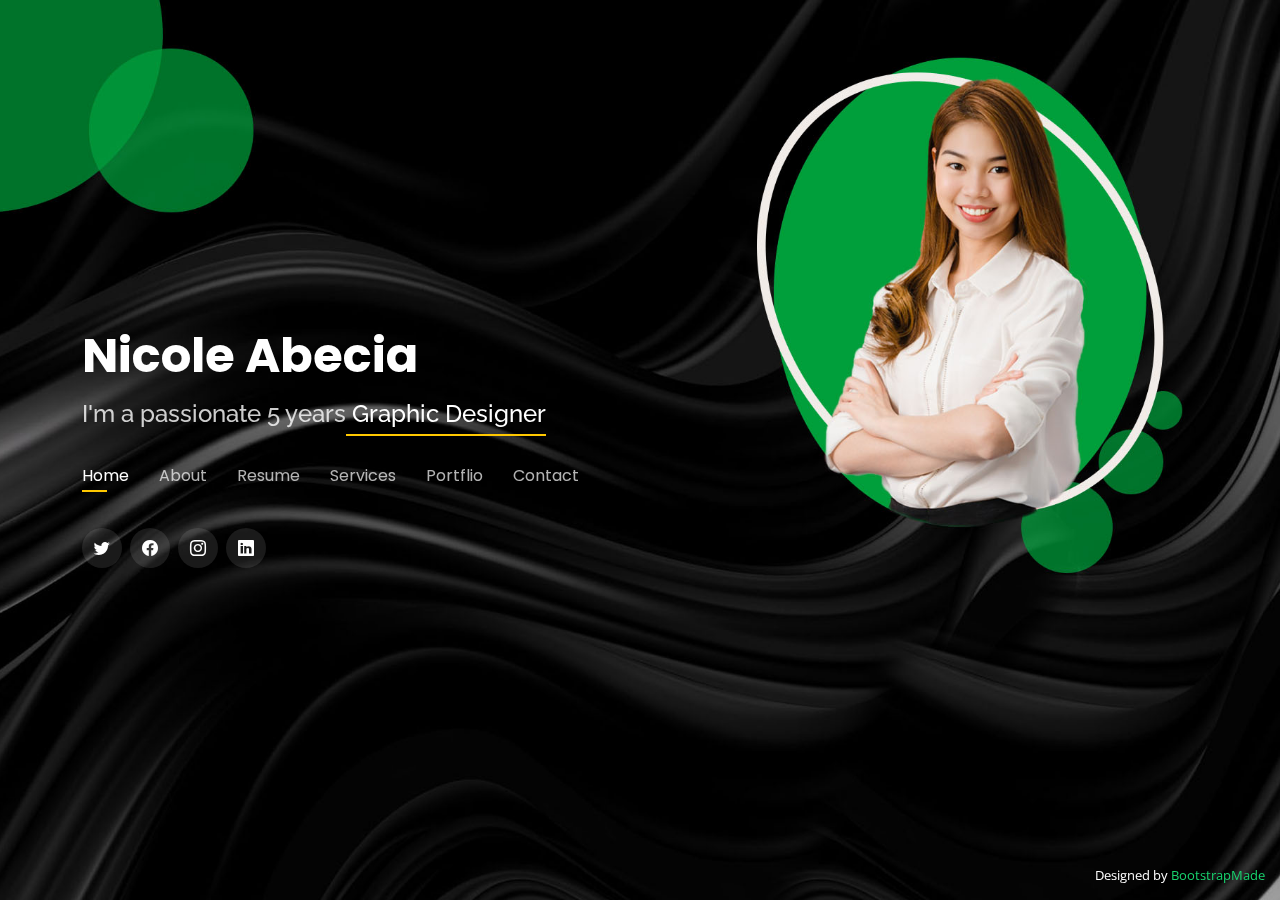
==== index.html @ 5a9ea29d "first commit" ====
<!DOCTYPE html>
<html lang="en">

<head>
  <meta charset="utf-8">
  <meta content="width=device-width, initial-scale=1.0" name="viewport">

  <title>Katherine Nicole Rose Abecia</title>
  <meta content="" name="description">
  <meta content="" name="keywords">

  <!-- Favicons -->
  <link href="assets/img/icon.jpg" rel="icon">
  <link href="assets/img/icon.jpg" rel="apple-touch-icon">

  <!-- Google Fonts -->
  <link href="https://fonts.googleapis.com/css?family=Open+Sans:300,300i,400,400i,600,600i,700,700i|Raleway:300,300i,400,400i,500,500i,600,600i,700,700i|Poppins:300,300i,400,400i,500,500i,600,600i,700,700i" rel="stylesheet">

  <!-- Vendor CSS Files -->
  <link href="assets/vendor/bootstrap/css/bootstrap.min.css" rel="stylesheet">
  <link href="assets/vendor/bootstrap-icons/bootstrap-icons.css" rel="stylesheet">
  <link href="assets/vendor/boxicons/css/boxicons.min.css" rel="stylesheet">
  <link href="assets/vendor/glightbox/css/glightbox.min.css" rel="stylesheet">
  <link href="assets/vendor/remixicon/remixicon.css" rel="stylesheet">
  <link href="assets/vendor/swiper/swiper-bundle.min.css" rel="stylesheet">

  <!-- Template Main CSS File -->
  <link href="assets/css/style.css" rel="stylesheet">

  <!-- =======================================================
  * Template Name: Personal
  * Updated: Sep 18 2023 with Bootstrap v5.3.2
  * Template URL: https://bootstrapmade.com/personal-free-resume-bootstrap-template/
  * Author: BootstrapMade.com
  * License: https://bootstrapmade.com/license/
  ======================================================== -->
</head>

<body>

  <!-- ======= Header ======= -->
  <header id="header">
    <div class="container">

      <h1><a href="index.html">Nicole Abecia</a></h1>
      <!-- Uncomment below if you prefer to use an image logo -->
      <!-- <a href="index.html" class="mr-auto"><img src="assets/img/logo.png" alt="" class="img-fluid"></a> -->
      <h2>I'm a passionate 5 years<span> Graphic Designer </span> </h2>

      <nav id="navbar" class="navbar">
        <ul>
          <li><a class="nav-link active" href="#header">Home</a></li>
          <li><a class="nav-link" href="#about">About</a></li>
          <li><a class="nav-link" href="#resume">Resume</a></li>
          <li><a class="nav-link" href="#services">Services</a></li>
          <li><a class="nav-link" href="#portfolio">Portflio</a></li>
          <li><a class="nav-link" href="#contact">Contact</a></li>
        </ul>
        <i class="bi bi-list mobile-nav-toggle"></i>
      </nav><!-- .navbar -->

      <div class="social-links">
        <a href="https://twitter.com/Nimfinity_22" class="twitter"><i class="bi bi-twitter"></i></a>
        <a href="https://www.facebook.com/vanicoleabecia/" class="facebook"><i class="bi bi-facebook"></i></a>
        <a href="https://www.instagram.com/nicky_rose143/" class="instagram"><i class="bi bi-instagram"></i></a>
        <a href="https://www.linkedin.com/in/nicoleabecia20/" class="linkedin"><i class="bi bi-linkedin"></i></a>
      </div>

    </div>
  </header><!-- End Header -->

  <!-- ======= About Section ======= -->
  <section id="about" class="about">

    <!-- ======= About Me ======= -->
    <div class="about-me container">

      <div class="section-title">
        <h2>About</h2>
        <p>Learn more about me</p>
      </div>

      <div class="row">
        <div class="col-lg-4" data-aos="fade-right">
          <img src="assets/img/final.jpg" class="img-fluid" alt="">
        </div>
        <div class="col-lg-8 pt-4 pt-lg-0 content" data-aos="fade-left">
          <h3>UI/UX &amp; Graphic Designer</h3>
          <p class="fst-italic">
            I help entrepreneurs optimize their winning products with captivating advertising graphic design.
          </p>
          <div class="row">
            <div class="col-lg-6">
              <ul>
                <li><i class="bi bi-chevron-right"></i> <strong>Repository:</strong><a href="https://github.com/kathabecia">github/kathabecia</a>
                </li></li>
                <li><i class="bi bi-chevron-right"></i> <strong>Website:</strong> <a href="https://sites.google.com/view/katherineabecia/experience">VA_nicole_abecia</a>
                </li>
                <li><i class="bi bi-chevron-right"></i> <strong>Phone:</strong> <span>+63 9100 289 150</span></li>
                <li><i class="bi bi-chevron-right"></i> <strong>City:</strong> <span>Buenavista, Agusan del Norte</span></li>
              </ul>
            </div>
            <div class="col-lg-6">
              <ul>
                <li><i class="bi bi-chevron-right"></i> <strong>Age:</strong> <span>22</span></li>
                <li><i class="bi bi-chevron-right"></i> <strong>Degree:</strong> <span>Bachelor of Science Information System</span></li>
                <li><i class="bi bi-chevron-right"></i> <strong>Email:</strong> <span>abecianicole16@gmail.com</span></li>
                <li><i class="bi bi-chevron-right"></i> <strong>Freelance Status:</strong> <span>Part Time/Hourly Rate</span></li>
              </ul>
            </div>
          </div>
          <hr>
          <h3>Professional Highlights</h3>
          <ul>
            <li><i class="bi bi-chevron-right"></i> 5 years + Experience as a Graphic Designer (Photoshop, Illustrator & Canva) </li>
            <li><i class="bi bi-chevron-right"></i>4th Placer HACKFORGOV: Capture-the-flag Competition 2023 (DICT) </li>
            <li><i class="bi bi-chevron-right"></i>Possesses good international and communication skills and manages multi-tasking effectively </li>
            <li><i class="bi bi-chevron-right"></i>Has a strong enthusiasm for learning, a high ability to handle stress, and is open to training.</li>
            <li><i class="bi bi-chevron-right"></i>Proven to be hardworking, flexible, fast learner and alert. </li>
          </ul>
        </div>
      </div>

    </div><!-- End About Me -->

    <!-- ======= Counts ======= --> <!--
    <div class="counts container">

      <div class="row">

        <div class="col-lg-3 col-md-6">
          <div class="count-box">
            <i class="bi bi-emoji-smile"></i>
            <span data-purecounter-start="0" data-purecounter-end="232" data-purecounter-duration="1" class="purecounter"></span>
            <p>Happy Clients</p>
          </div>
        </div>

        <div class="col-lg-3 col-md-6 mt-5 mt-md-0">
          <div class="count-box">
            <i class="bi bi-journal-richtext"></i>
            <span data-purecounter-start="0" data-purecounter-end="521" data-purecounter-duration="1" class="purecounter"></span>
            <p>Projects</p>
          </div>
        </div>

        <div class="col-lg-3 col-md-6 mt-5 mt-lg-0">
          <div class="count-box">
            <i class="bi bi-headset"></i>
            <span data-purecounter-start="0" data-purecounter-end="1463" data-purecounter-duration="1" class="purecounter"></span>
            <p>Hours Of Support</p>
          </div>
        </div>

        <div class="col-lg-3 col-md-6 mt-5 mt-lg-0">
          <div class="count-box">
            <i class="bi bi-award"></i>
            <span data-purecounter-start="0" data-purecounter-end="24" data-purecounter-duration="1" class="purecounter"></span>
            <p>Awards</p>
          </div>
        </div>

      </div>

    </div><!-- End Counts --> 

    <!-- ======= Skills  ======= -->
    <div class="skills container">

      <div class="section-title">
        <h2>Skills</h2>
      </div>

      <div class="row skills-content">

        <div class="col-lg-6">

          <div class="progress">
            <span class="skill">Photoshop <i class="val">100%</i></span>
            <div class="progress-bar-wrap">
              <div class="progress-bar" role="progressbar" aria-valuenow="100" aria-valuemin="0" aria-valuemax="100"></div>
            </div>
          </div>

          <div class="progress">
            <span class="skill">Indesign <i class="val">90%</i></span>
            <div class="progress-bar-wrap">
              <div class="progress-bar" role="progressbar" aria-valuenow="90" aria-valuemin="0" aria-valuemax="100"></div>
            </div>
          </div>

          <div class="progress">
            <span class="skill">Figma <i class="val">75%</i></span>
            <div class="progress-bar-wrap">
              <div class="progress-bar" role="progressbar" aria-valuenow="75" aria-valuemin="0" aria-valuemax="100"></div>
            </div>
          </div>

        </div>

        <div class="col-lg-6">

          <div class="progress">
            <span class="skill">HTML <i class="val">80%</i></span>
            <div class="progress-bar-wrap">
              <div class="progress-bar" role="progressbar" aria-valuenow="80" aria-valuemin="0" aria-valuemax="100"></div>
            </div>
          </div>

          <div class="progress">
            <span class="skill">CSS <i class="val">80%</i></span>
            <div class="progress-bar-wrap">
              <div class="progress-bar" role="progressbar" aria-valuenow="90" aria-valuemin="0" aria-valuemax="100"></div>
            </div>
          </div>

          <div class="progress">
            <span class="skill">MySQL <i class="val">55%</i></span>
            <div class="progress-bar-wrap">
              <div class="progress-bar" role="progressbar" aria-valuenow="55" aria-valuemin="0" aria-valuemax="100"></div>
            </div>
          </div>

        </div>

      </div>

    </div><!-- End Skills -->

    <!-- ======= Interests ======= -->
    <div class="interests container">

      <div class="section-title">
        <h2>Resources</h2>
      </div>

      <div class="row">
        <div class="col-lg-3 col-md-4 mt-4 mt-md-0 ">
          <div class="source">
            <img width="150px" height="150px"src ="assets/img/resources/canva.png" alt="canva">
          </div>
        </div>
        <div class="col-lg-3 col-md-4 mt-4 mt-md-0 ">
          <div class="source">
            <img width="200px" height="150px"src ="assets/img/resources/figma.png" alt="figma">
          </div>
        </div>
        <div class="col-lg-3 col-md-4 mt-4 mt-md-0">
          <div class="source">
            <img width="150px" height="150px"src ="assets/img/resources/photosop.png" alt="photoshop">
          </div>
        </div>
        <div class="col-lg-3 col-md-4 mt-4 mt-md-0">
          <div class="source">
            <img width="150px" height="150px"src ="assets/img/resources/illustrator.png" alt="illustrator">
          </div>
        </div>
        <div class="col-lg-3 col-md-4 mt-4  mt-md-0">
          <div class="source">
            <img width="150px" height="150px"src ="assets/img/resources/indesign.png" alt="indesign">
          </div>
        </div>
        <div class="col-lg-3 col-md-4 mt-4 mt-md-0">
          <div class="source">
            <img width="150px" height="150px"src ="assets/img/resources/css.png" alt="css">
          </div>
        </div>
        <div class="col-lg-3 col-md-4 mt-4 mt-md-0">
          <div class="source">
            <img width="150px" height="150px"src ="assets/img/resources/html.png" alt="html">
          </div>
        </div>
        <div class="col-lg-3 col-md-4 mt-4 mt-md-0">
          <div class="source">
            <img width="150px" height="150px"src ="assets/img/resources/mysql.png" alt="mysql">
          </div>
        </div>

    </div><!-- End Interests -->

    <!-- ======= Testimonials ======= -->
    <div class="testimonials container">

      <div class="section-title">
        <h2>Testimonials</h2>
      </div>

      <div class="testimonials-slider swiper" data-aos="fade-up" data-aos-delay="100">
        <div class="swiper-wrapper">

          <div class="swiper-slide">
            <div class="testimonial-item">
              <p>
                <i class="bx bxs-quote-alt-left quote-icon-left"></i>
                "Working with Nicole was a game-changer for our business. Their designs were not only aesthetically pleasing but also highly effective in conveying our brand message. Their commitment and determination to deliver top-notch designs on time and within budget truly set them apart as a remarkable graphic designer."
                <i class="bx bxs-quote-alt-right quote-icon-right"></i>
              </p>
              <img src="assets/img/testemonial nicole/ray.jpg" class="testimonial-img" alt="">
              <h3>Ray Zafra</h3>
              <h4>Ceo &amp; Samgyeopsalanz</h4>
            </div>
          </div><!-- End testimonial item -->

          <div class="swiper-slide">
            <div class="testimonial-item">
              <p>
                <i class="bx bxs-quote-alt-left quote-icon-left"></i>
                Her dedication and tireless work ethic were evident in every project, resulting in visually stunning designs that captured our brand perfectly."
                <i class="bx bxs-quote-alt-right quote-icon-right"></i>
              </p>
              <img src="assets/img/testemonial nicole/testemonial.jpg" class="testimonial-img" alt="">
              <h3>Ester Lina Mercado</h3>
              <h4>Master Teacher II</h4>
            </div>
          </div><!-- End testimonial item -->

          <div class="swiper-slide">
            <div class="testimonial-item">
              <p>
                <i class="bx bxs-quote-alt-left quote-icon-left"></i>
                Nicole consistently produces high-quality work and is always ready to assist others when needed. Her positivity and professionalism make her a pleasure to work with, and I look forward to continuing to work together and achieve great things as a team.
                <i class="bx bxs-quote-alt-right quote-icon-right"></i>
              </p>
              <img src="assets/img/testemonial nicole/LADY KATHLEEN E. ABECIA _KAT.jpg" class="testimonial-img" alt="">
              <h3>Lady Eman</h3>
              <h4>Designer</h4>
            </div>
          </div><!-- End testimonial item -->

           <!--<div class="swiper-slide">
            <div class="testimonial-item">
              <p>
                <i class="bx bxs-quote-alt-left quote-icon-left"></i>
                Fugiat enim eram quae cillum dolore dolor amet nulla culpa multos export minim fugiat minim velit minim dolor enim duis veniam ipsum anim magna sunt elit fore quem dolore labore illum veniam.
                <i class="bx bxs-quote-alt-right quote-icon-right"></i>
              </p>
              <img src="assets/img/testimonials/testimonials-4.jpg" class="testimonial-img" alt="">
              <h3>Matt Brandon</h3>
              <h4>Freelancer</h4>
            </div>
          </div><!-- End testimonial item -->

         <!--<div class="swiper-slide">
            <div class="testimonial-item">
              <p>
                <i class="bx bxs-quote-alt-left quote-icon-left"></i>
                Quis quorum aliqua sint quem legam fore sunt eram irure aliqua veniam tempor noster veniam enim culpa labore duis sunt culpa nulla illum cillum fugiat legam esse veniam culpa fore nisi cillum quid.
                <i class="bx bxs-quote-alt-right quote-icon-right"></i>
              </p>
              <img src="assets/img/testimonials/testimonials-5.jpg" class="testimonial-img" alt="">
              <h3>John Larson</h3>
              <h4>Entrepreneur</h4>
            </div>
          </div><!-- End testimonial item -->

        </div>
        <div class="swiper-pagination"></div>
      </div>

      <div class="owl-carousel testimonials-carousel">

      </div>

    </div><!-- End Testimonials  -->

  </section><!-- End About Section -->

  <!-- ======= Resume Section ======= -->
  <section id="resume" class="resume">
    <div class="container">

      <div class="section-title">
        <h2>Resume</h2>
        <p>Check My Resume</p>
      </div>

      <div class="row">
        <div class="col-lg-6">
          <h3 class="resume-title">Summary</h3>
          <div class="resume-item pb-0">
            <h4>Katherine Nicole Rose Abecia</h4>
            <p><em>Innovative and deadline-driven Graphic Designer with 5+ years of experience designing and developing user-centered digital/print marketing material from initial concept to final, polished deliverable.</em></p>
            <p>
            <ul>
              <li>Buenavista, Agusan del Norte</li>
              <li>+63 910 0289 150</li>
              <li>abecianicole16@gmial.com</li>
            </ul>
            </p>
          </div>

          <h3 class="resume-title">Education</h3>
          <div class="resume-item">
            <h4>Bachelor of Science in Information System</h4>
            <h5>2021 - 2023</h5>
            <p><em>Caraga State University, Ampayon, Butuan City</em></p>
            <p>Qui deserunt veniam. Et sed aliquam labore tempore sed quisquam iusto autem sit. Ea vero voluptatum qui ut dignissimos deleniti nerada porti sand markend</p>
          </div>
          <div class="resume-item">
            <h4>Amazon Seller VA MAsterclass</h4>
            <h5>Jan-December 2021</h5>
            <p><em>Amazonnation.ph</em></p>
            <p>Interned for a 7-figure Amazon FBA Seller for 8 weeks doing
              product research, sourcing, listing creation, product
              lunching, inventory management & more.</p>
          </div>
        </div>
        <div class="col-lg-6">
          <h3 class="resume-title">Professional Experience</h3>
          <div class="resume-item">
            <h4>Branding Designer / Social Media Manager</h4>
            <h5>February-December 2022</h5>
            <p><em><a href="https://www.facebook.com/Samgyeopsalanz ">Samgyeopsalanz, Nasipit,Agusan del Norte</a></em></p>
            <p>
            <ul>
              <li>Overall Brand designs and printing from logo, giveaways, 
                menu, stickers, posters, flyers, Social Media graphics </li>
              <li>3 months Social Media Manager /creates 1 year social media calendar</li>
            </ul>
            </p>
          </div>
          <div class="resume-item">
            <h4>Editor in Chief</h4>
            <h5>February-December 2022</h5>
            <p><em><a href="https://www.canva.com/design/DAFFghxatr0/kdUJ_W66P28iQaNSo5_Krw/view?utm_content=DAFFghxatr0&utm_campaign=designshare&utm_medium=link&utm_source=publishsharelink">Project W.A.T.C.H, Buenavista SPED High School</a></em></p>
            <p>
            <ul>
              <li>Manage in organizing the write-ups and documents</li>
              <li>Layout Artist</li>
              <li>Evaluating and editing content</li>
            </ul>
            </p>
          </div>
          <div class="resume-item">
            <h4>Data Encoder / Data Analyst</h4>
            <h5>April - July 2021</h5>
            <p><em>Brgy. 5 , Buenavista, Registry of Barangay Inhabitants and Migrants</em></p>
            <p>
            <ul>
              <li>Compile, sort, and verify the accuracy of data before it is entered.</li>
              <li>Entered form data into a computer system.</li>
              <li>Input data including numbers, demographic profile, and household profile.</li>
              <li>Analyze the data through MS Excel.</li>
            </ul>
            </p>
          </div>
          <div class="resume-item">
            <h4>Amazon Virtual Assistant Intern</h4>
            <h5>April - December 2021</h5>
            <p><em><a href="https://amazonationph.com/">Amazon Nation Philippines</a></em></p>
            <p>
            <ul>
              <li>Task includes: FBA Product Research, Product Listing,
                Product Sourcing and Review Management</li>
              <li>Tool used: Helium10, Jungle Scout and keepa.</li>
            </ul>
            </p>
          </div>
          <div class="resume-item">
            <h4>Graphic Designer / Social Media Manager</h4>
            <h5>2018 - present</h5>
            <p><em><a href="https://www.facebook.com/N3GDesigns">N3GDesign's, Buenavista, Asusan del Norte</a></em></p>
            <p>
            <ul>
              <li>Runs my own local graphic design services in the Philippines.</li>
              <li>Overall layout for advertisement, Magazine, Flayers,
                newsletter, logo, product design, social media graphics,
                banner and event designs.</li>
              <li>Manage facebook page and instagram</li>
            </ul>
            </p>
          </div>
          
        </div>
      </div>

    </div>
  </section><!-- End Resume Section -->

  <!-- ======= Services Section ======= -->
  <section id="services" class="services">
    <div class="container">

      <div class="section-title">
        <h2>Services</h2>
        <p>My Services</p>
      </div>

      <div class="row">
        <div class="col-lg-4 col-md-6 d-flex align-items-stretch">
          <div class="icon-box">
            <div class="icon"><i class="bx bx-file"></i></div>
            <h4><a href="">Administrative Support</a></h4>
            <p>Organizing meetings, travel booking/scheduling, Data entry, appointment making, copy typing, transcription and email mmanagement</p>
          </div>
        </div>

        <div class="col-lg-4 col-md-6 d-flex align-items-stretch mt-4 mt-md-0">
          <div class="icon-box">
            <div class="icon"><i class="bx bx-file"></i></div>
            <h4><a href="">Marketing & Advertising Graphic Design</a></h4>
            <p>Postcard, Flayers, banner, billboards, Infographics, business cards, logo design, social media ads & graphics, brohures and powerpoint presentations</p>
          </div>
        </div>

        <div class="col-lg-4 col-md-6 d-flex align-items-stretch mt-4 mt-lg-0">
          <div class="icon-box">
            <div class="icon"><i class="bx bx-tachometer"></i></div>
            <h4><a href="">Social Media Management</a></h4>
            <p>Facebook, instagram, LindkedIn, and social media strategy with full optimization</p>
          </div>
        </div>

        <div class="col-lg-4 col-md-6 d-flex align-items-stretch mt-4">
          <div class="icon-box">
            <div class="icon"><i class="bx bx-world"></i></div>
            <h4><a href="">UI/UX Designer/Frontend Developer</a></h4>
            <p>Figma, HTML, & CSS</p>
          </div>
        </div>

        <div class="col-lg-4 col-md-6 d-flex align-items-stretch mt-4">
          <div class="icon-box">
            <div class="icon"><i class="bx bx-slideshow"></i></div>
            <h4><a href="">Sponsored Ads Specialist</a></h4>
            <p>Develop product promotional plan, manage, execute advertising project, evaluate advertising projects for marketing</p>
          </div>
        </div>

        <div class="col-lg-4 col-md-6 d-flex align-items-stretch mt-4">
          <div class="icon-box">
            <div class="icon"><i class="bx bx-arch"></i></div>
            <h4><a href="">Data Analyst</a></h4>
            <p>Analytics road maps, data mining, Knowledge discovery, Marketing automation</p>
          </div>
        </div>

      </div>

    </div>
  </section><!-- End Services Section -->

  <!-- ======= Portfolio Section ======= -->
  <section id="portfolio" class="portfolio">
    <div class="container">

      <div class="section-title">
        <h2>Portfolio</h2>
        <p>My Works</p>
      </div>

      <div class="row">
        <div class="col-lg-12 d-flex justify-content-center">
          <ul id="portfolio-flters">
            <li data-filter="*" class="filter-active">All</li>
            <li data-filter=".filter-app">Certificate</li>
            <li data-filter=".filter-card">Logo</li>
            <li data-filter=".filter-web">Poster</li>
          </ul>
        </div>
      </div>
<!--certificate-->
      <div class="row portfolio-container">

        <div class="col-lg-4 col-md-6 portfolio-item filter-app">
          <div class="portfolio-wrap">
            <img src="assets/img/certificate/HTML CERT.jpg" class="img-fluid" alt="">
            <div class="portfolio-info">
              <h4>Introduction to HTML</h4>
              <p>sololearn</p>
              <div class="portfolio-links">
                <a href="assets/img/certificate/HTML CERT.jpg" data-gallery="portfolioGallery" class="portfolio-lightbox" ><i class="bx bx-plus"></i></a>
              </div>
            </div>
          </div>
        </div>

        <div class="col-lg-4 col-md-6 portfolio-item filter-app">
          <div class="portfolio-wrap">
            <img src="assets/img/certificate/CSS CERT.jpg" class="img-fluid" alt="">
            <div class="portfolio-info">
              <h4>Introduction to CSS</h4>
              <p>sololearn</p>
              <div class="portfolio-links">
                <a href="assets/img/certificate/CSS CERT.jpg" data-gallery="portfolioGallery" class="portfolio-lightbox" ><i class="bx bx-plus"></i></a>
              </div>
            </div>
          </div>
        </div>

        <div class="col-lg-4 col-md-6 portfolio-item filter-app">
          <div class="portfolio-wrap">
            <img src="assets/img/certificate/SQL.jpg" class="img-fluid" alt="">
            <div class="portfolio-info">
              <h4>Introduction to SQL</h4>
              <p>sololearn</p>
              <div class="portfolio-links">
                <a href="assets/img/certificate/SQL.jpg" data-gallery="portfolioGallery" class="portfolio-lightbox" ><i class="bx bx-plus"></i></a>
              </div>
            </div>
          </div>
        </div>
       

        <div class="col-lg-4 col-md-6 portfolio-item filter-app">
          <div class="portfolio-wrap">
            <img src="assets/img/certificate/hackthon.jpg" class="img-fluid" alt="">
            <div class="portfolio-info">
              <h4>HACKFORGOV: Capture the flag Competition 2023</h4>
              <p>DICT</p>
              <div class="portfolio-links">
                <a href="assets/img/certificate/hackthon.jpg" data-gallery="portfolioGallery" class="portfolio-lightbox" ><i class="bx bx-plus"></i></a>
              </div>
            </div>
          </div>
        </div>

        <div class="col-lg-4 col-md-6 portfolio-item filter-app">
          <div class="portfolio-wrap">
            <img src="assets/img/certificate/AMAZON.jpg" class="img-fluid" alt="">
            <div class="portfolio-info">
              <h4>Amazon Virtual Assistant</h4>
              <p>Amazon Nation Philippines </p>
              <div class="portfolio-links">
                <a href="assets/img/certificate/AMAZON.jpg" data-gallery="portfolioGallery" class="portfolio-lightbox" ><i class="bx bx-plus"></i></a>
              </div>
            </div>
          </div>
        </div>

        <div class="col-lg-4 col-md-6 portfolio-item filter-app">
          <div class="portfolio-wrap">
            <img src="assets/img/certificate/Data Analytics.jpg" class="img-fluid" alt="">
            <div class="portfolio-info">
              <h4>Data Endocer/Data Analyst</h4>
              <p>Brgy. 5, Buenavista, Agusan del Norte</p>
              <div class="portfolio-links">
                <a href="assets/img/certificate/Data Analytics.jpg" data-gallery="portfolioGallery" class="portfolio-lightbox" ><i class="bx bx-plus"></i></a>
              </div>
            </div>
          </div>
        </div>
<!--certificate-->

<!--logo-->
        <div class="col-lg-4 col-md-6 portfolio-item filter-card">
          <div class="portfolio-wrap">
            <img src="assets/img/portfolio/logo/logo_1.png" class="img-fluid" alt="">
          </div>
        </div>

        <div class="col-lg-4 col-md-6 portfolio-item filter-card">
          <div class="portfolio-wrap">
            <img src="assets/img/portfolio/logo/logo_2.png" class="img-fluid" alt="">
          </div>
        </div>

        <div class="col-lg-4 col-md-6 portfolio-item filter-card">
          <div class="portfolio-wrap">
            <img src="assets/img/portfolio/logo/logo_3.png" class="img-fluid" alt="">
          </div>
        </div>

        
<!--logo end-->

<!--poster-->

          <div class="col-lg-4 col-md-6 portfolio-item filter-web">
            <div class="portfolio-wrap">
              <img src="assets/img/portfolio/poster/poster_1.jpg" class="img-fluid" alt="">
              <div class="portfolio-info">
                <div class="portfolio-links">
                  <a href="assets/img/portfolio/poster/poster_1.jpg" data-gallery="portfolioGallery" class="portfolio-lightbox"><i class="bx bx-plus"></i></a>
                  </div>
              </div>
            </div>
          </div>

          <div class="col-lg-4 col-md-6 portfolio-item filter-web">
            <div class="portfolio-wrap">
              <img src="assets/img/portfolio/poster/poster_2.jpg" class="img-fluid" alt="">
              <div class="portfolio-info">
                <div class="portfolio-links">
                  <a href="assets/img/portfolio/poster/poster_2.jpg" data-gallery="portfolioGallery" class="portfolio-lightbox"><i class="bx bx-plus"></i></a>
                  </div>
              </div>
            </div>
          </div>

          <div class="col-lg-4 col-md-6 portfolio-item filter-web">
            <div class="portfolio-wrap">
              <img src="assets/img/portfolio/poster/poster_3.jpg" class="img-fluid" alt="">
              <div class="portfolio-info">
                <div class="portfolio-links">
                  <a href="assets/img/portfolio/poster/poster_3.jpg" data-gallery="portfolioGallery" class="portfolio-lightbox"><i class="bx bx-plus"></i></a>
                  </div>
              </div>
            </div>
          </div>

          <div class="col-lg-4 col-md-6 portfolio-item filter-web">
            <div class="portfolio-wrap">
              <img src="assets/img/portfolio/poster/poster_4.jpg" class="img-fluid" alt="">
              <div class="portfolio-info">
                <div class="portfolio-links">
                  <a href="assets/img/portfolio/poster/poster_4.jpg" data-gallery="portfolioGallery" class="portfolio-lightbox"><i class="bx bx-plus"></i></a>
                  </div>
              </div>
            </div>
          </div>

          <div class="col-lg-4 col-md-6 portfolio-item filter-web">
            <div class="portfolio-wrap">
              <img src="assets/img/portfolio/poster/poster_6.jpg" class="img-fluid" alt="">
              <div class="portfolio-info">
                <div class="portfolio-links">
                  <a href="assets/img/portfolio/poster/poster_6.jpg" data-gallery="portfolioGallery" class="portfolio-lightbox"><i class="bx bx-plus"></i></a>
                  </div>
              </div>
            </div>
          </div>
          
          <div class="col-lg-4 col-md-6 portfolio-item filter-web">
            <div class="portfolio-wrap">
              <img src="assets/img/portfolio/poster/poster_5.jpg" class="img-fluid" alt="">
              <div class="portfolio-info">
                <div class="portfolio-links">
                  <a href="assets/img/portfolio/poster/poster_5.jpg" data-gallery="portfolioGallery" class="portfolio-lightbox"><i class="bx bx-plus"></i></a>
                  </div>
              </div>
            </div>
          </div>


      </div>
    </div>
    


  </section><!-- End Portfolio Section -->

  <!-- ======= Contact Section ======= -->
  <section id="contact" class="contact">
    <div class="container">

      <div class="section-title">
        <h2>Contact</h2>
        <p>Contact Me</p>
      </div>

      <div class="row mt-2">

        <div class="col-md-6 d-flex align-items-stretch">
          <div class="info-box">
            <i class="bx bx-map"></i>
            <h3>My Address</h3>
            <p>Purok 3, Poblacion 5, Buenavista, Agusan del Norte</p>
          </div>
        </div>

        <div class="col-md-6 mt-4 mt-md-0 d-flex align-items-stretch">
          <div class="info-box">
            <i class="bx bx-share-alt"></i>
            <h3>Social Profiles</h3>
            <div class="social-links">
              <a href="https://twitter.com/Nimfinity_22" class="twitter"><i class="bi bi-twitter"></i></a>
              <a href="https://www.facebook.com/vanicoleabecia/" class="facebook"><i class="bi bi-facebook"></i></a>
              <a href="https://www.instagram.com/nicky_rose143/" class="instagram"><i class="bi bi-instagram"></i></a>
              <a href="#" class="google-plus"><i class="bi bi-skype"></i></a>
              <a href="https://www.linkedin.com/in/nicoleabecia20/" class="linkedin"><i class="bi bi-linkedin"></i></a>
            </div>
          </div>
        </div>

        <div class="col-md-6 mt-4 d-flex align-items-stretch">
          <div class="info-box">
            <i class="bx bx-envelope"></i>
            <h3>Email Me</h3>
            <p>abecianicole16@gmail.com</p>
          </div>
        </div>
        <div class="col-md-6 mt-4 d-flex align-items-stretch">
          <div class="info-box">
            <i class="bx bx-phone-call"></i>
            <h3>Call Me</h3>
            <p>+63 9100 289 150</p>
          </div>
        </div>
      </div>

      <!--<form action="forms/contact.php" method="post" role="form" class="php-email-form mt-4">
        <div class="row">
          <div class="col-md-6 form-group">
            <input type="text" name="name" class="form-control" id="name" placeholder="Your Name" required>
          </div>
          <div class="col-md-6 form-group mt-3 mt-md-0">
            <input type="email" class="form-control" name="email" id="email" placeholder="Your Email" required>
          </div>
        </div>
        <div class="form-group mt-3">
          <input type="text" class="form-control" name="subject" id="subject" placeholder="Subject" required>
        </div>
        <div class="form-group mt-3">
          <textarea class="form-control" name="message" rows="5" placeholder="Message" required></textarea>
        </div>
        <div class="my-3">
          <div class="loading">Loading</div>
          <div class="error-message"></div>
          <div class="sent-message">Your message has been sent. Thank you!</div>
        </div>
        <div class="text-center"><button type="submit">Send Message</button></div>
      </form> -->

    </div>
  </section><!-- End Contact Section -->

  <div class="credits">
    <!-- All the links in the footer should remain intact. -->
    <!-- You can delete the links only if you purchased the pro version. -->
    <!-- Licensing information: https://bootstrapmade.com/license/ -->
    <!-- Purchase the pro version with working PHP/AJAX contact form: https://bootstrapmade.com/personal-free-resume-bootstrap-template/ -->
    Designed by <a href="https://bootstrapmade.com/">BootstrapMade</a>
  </div>

  <!-- Vendor JS Files -->
  <script src="assets/vendor/purecounter/purecounter_vanilla.js"></script>
  <script src="assets/vendor/bootstrap/js/bootstrap.bundle.min.js"></script>
  <script src="assets/vendor/glightbox/js/glightbox.min.js"></script>
  <script src="assets/vendor/isotope-layout/isotope.pkgd.min.js"></script>
  <script src="assets/vendor/swiper/swiper-bundle.min.js"></script>
  <script src="assets/vendor/waypoints/noframework.waypoints.js"></script>
  <script src="assets/vendor/php-email-form/validate.js"></script>

  <!-- Template Main JS File -->
  <script src="assets/js/main.js"></script>

</body>

</html>
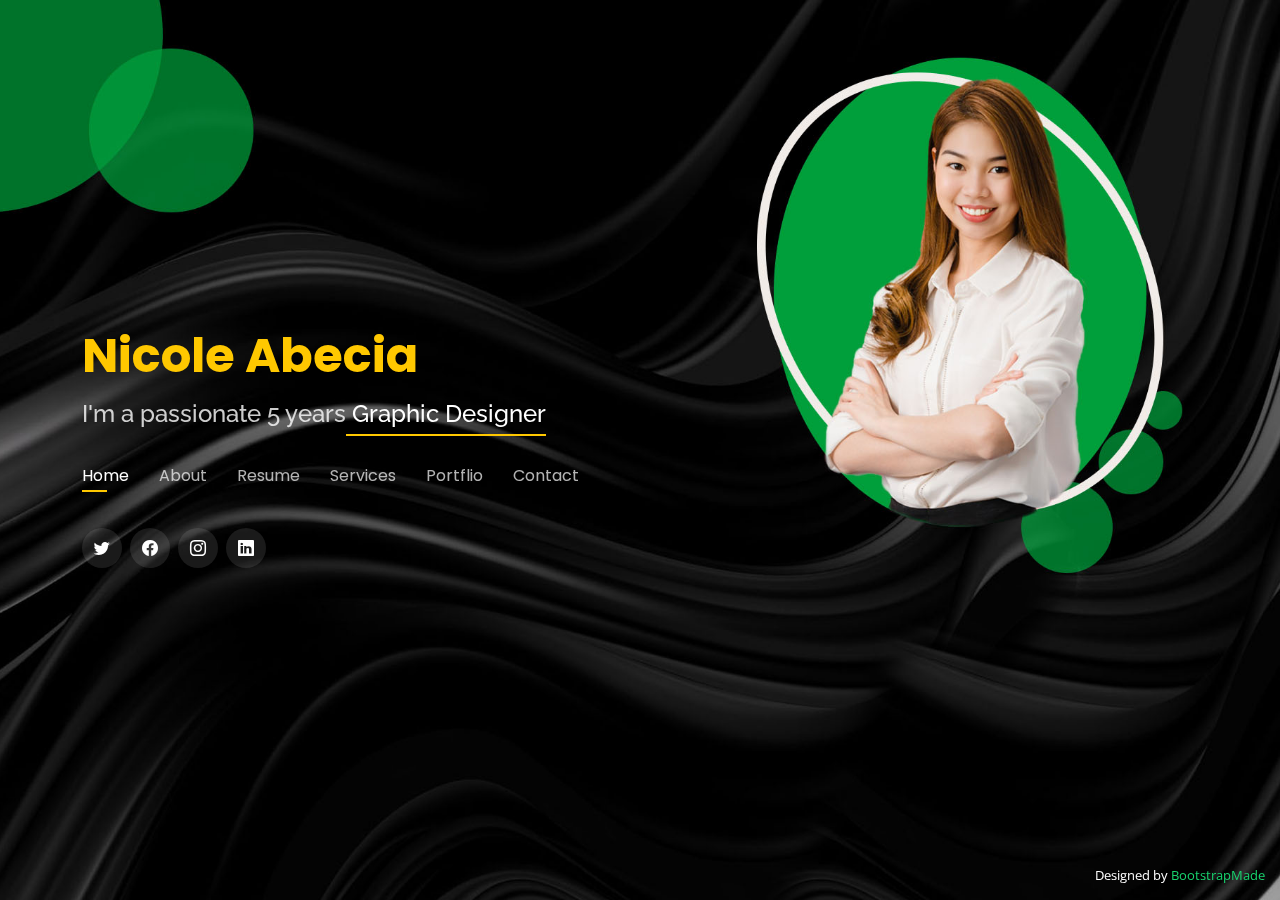
==== commit 1e588e8f: "add certificate on resume" ====
--- a/index.html
+++ b/index.html
@@ -388,7 +388,7 @@
             </ul>
             </p>
           </div>
-
+          <hr>
           <h3 class="resume-title">Education</h3>
           <div class="resume-item">
             <h4>Bachelor of Science in Information System</h4>
@@ -404,7 +404,31 @@
               product research, sourcing, listing creation, product
               lunching, inventory management & more.</p>
           </div>
-        </div>
+          <hr>
+          <h3 class="resume-title">Certifications</h3>
+          <div class="resume-item">
+            <h4>Introduction to SQL</h4>
+            <h5>September 17, 2023</h5>
+            <p><em>Solo Learn</em></p>
+          </div>
+          <div class="resume-item">
+            <h4>Introduction to HTML</h4>
+            <h5>August 25, 2023</h5>
+            <p><em>Solo Learn </em></p>
+          </div>
+          <div class="resume-item">
+            <h4>Introduction to CSS</h4>
+            <h5>August 28, 2023</h5>
+            <p><em>Solo Learn</em></p>
+          </div>
+          <div class="resume-item">
+            <h4>HACKFORGOV:Capture the Flag 2023 Competition</h4>
+            <h5>August 4, 2023</h5>
+            <p><em>Solo Learn</em></p>
+          </div>
+          <hr>
+        </div>
+        
         <div class="col-lg-6">
           <h3 class="resume-title">Professional Experience</h3>
           <div class="resume-item">
--- a/assets/css/style.css
+++ b/assets/css/style.css
@@ -77,12 +77,12 @@
   padding: 0;
   line-height: 1;
   font-weight: 700;
-  font-family: "Poppins", sans-serif;
+  font-family: "Poppins", serif;
 }
 
 #header h1 a,
 #header h1 a:hover {
-  color: #fff;
+  color: #ffc800;
   line-height: 1;
   display: inline-block;
 }
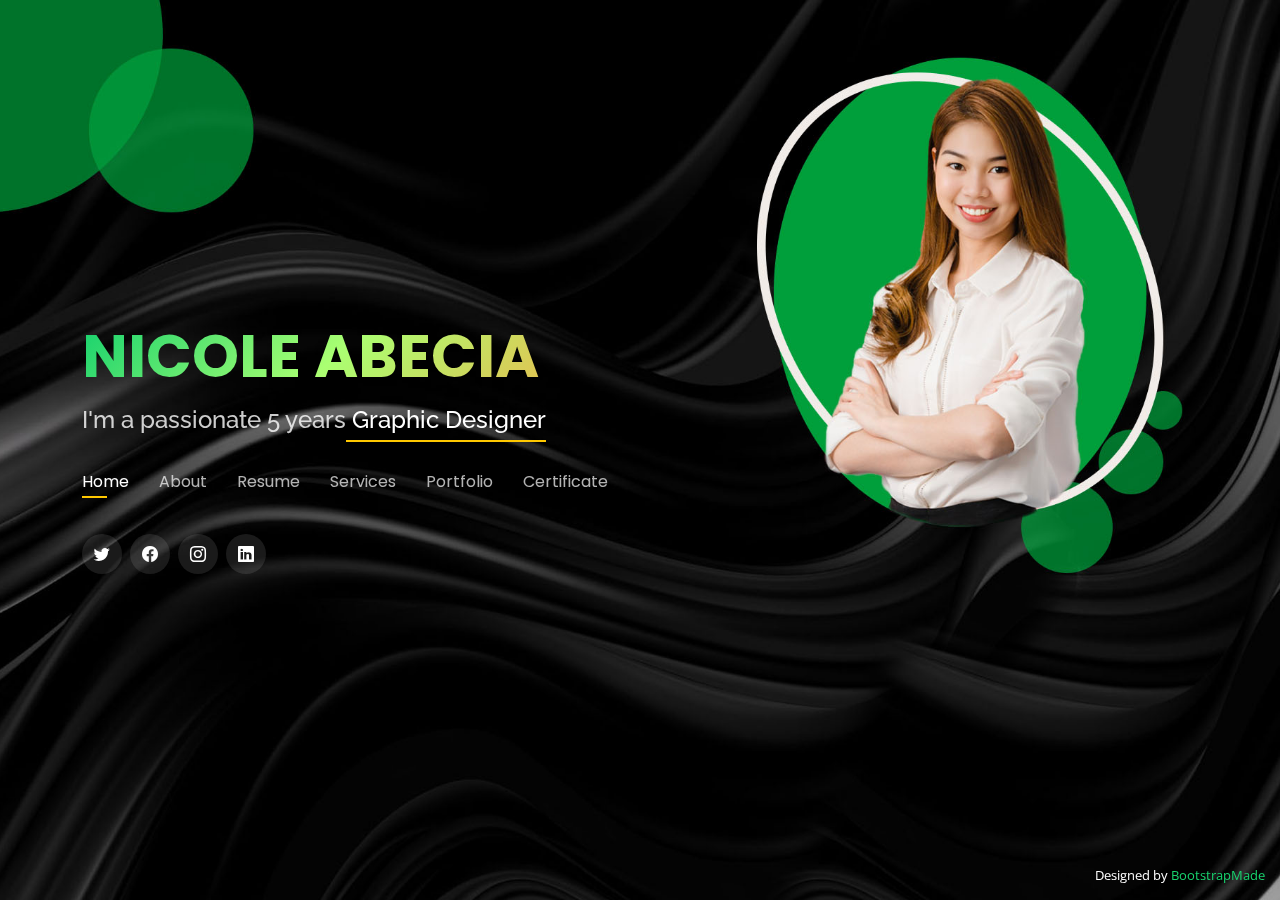
==== commit 93956411: "new code of html index" ====
--- a/index.html
+++ b/index.html
@@ -24,8 +24,16 @@
   <link href="assets/vendor/remixicon/remixicon.css" rel="stylesheet">
   <link href="assets/vendor/swiper/swiper-bundle.min.css" rel="stylesheet">
 
+  <!--smooth bak to top-->
+	<link href="https://fonts.googleapis.com/icon?family=Material+Icons"rel="stylesheet">
+
+
+
   <!-- Template Main CSS File -->
   <link href="assets/css/style.css" rel="stylesheet">
+
+  <!-- Customized Bootstrap Stylesheet -->
+  <link href="css/bootstrap.min.css" rel="stylesheet">
 
   <!-- =======================================================
   * Template Name: Personal
@@ -35,14 +43,15 @@
   * License: https://bootstrapmade.com/license/
   ======================================================== -->
 </head>
-
 <body>
 
   <!-- ======= Header ======= -->
   <header id="header">
-    <div class="container">
-
-      <h1><a href="index.html">Nicole Abecia</a></h1>
+    <div class="container ">
+
+      <!--<h1><a href="index.html">Nicole Abecia</a></h1> -->
+      <h1 class="animate-charcter">
+        <a href="index.html"></a>Nicole Abecia</h1>
       <!-- Uncomment below if you prefer to use an image logo -->
       <!-- <a href="index.html" class="mr-auto"><img src="assets/img/logo.png" alt="" class="img-fluid"></a> -->
       <h2>I'm a passionate 5 years<span> Graphic Designer </span> </h2>
@@ -53,8 +62,8 @@
           <li><a class="nav-link" href="#about">About</a></li>
           <li><a class="nav-link" href="#resume">Resume</a></li>
           <li><a class="nav-link" href="#services">Services</a></li>
-          <li><a class="nav-link" href="#portfolio">Portflio</a></li>
-          <li><a class="nav-link" href="#contact">Contact</a></li>
+          <li><a class="nav-link" href="#portfolio">Portfolio</a></li>
+          <li><a class="nav-link" href="#contact">Certificate</a></li>
         </ul>
         <i class="bi bi-list mobile-nav-toggle"></i>
       </nav><!-- .navbar -->
@@ -68,7 +77,7 @@
 
     </div>
   </header><!-- End Header -->
-
+  
   <!-- ======= About Section ======= -->
   <section id="about" class="about">
 
@@ -83,11 +92,15 @@
       <div class="row">
         <div class="col-lg-4" data-aos="fade-right">
           <img src="assets/img/final.jpg" class="img-fluid" alt="">
+          <div class="btn-container">
+            <a href="https://docs.google.com/document/d/1mqvMkASpkGtYKHubOLO9nsW52fvVz80q/edit?usp=sharing&ouid=117762764911654206304&rtpof=true&sd=true" class="btn btn-secondary btn-lg button" role="button" aria-pressed="true">Download CV</a>
+          </div>
         </div>
         <div class="col-lg-8 pt-4 pt-lg-0 content" data-aos="fade-left">
           <h3>UI/UX &amp; Graphic Designer</h3>
           <p class="fst-italic">
             I help entrepreneurs optimize their winning products with captivating advertising graphic design.
+            Innovative and deadline-driven Graphic Designer with 5+ years of experience designing and developing user-centered digital/print marketing material from initial concept to final, polished deliverable.
           </p>
           <div class="row">
             <div class="col-lg-6">
@@ -326,33 +339,6 @@
               <h4>Designer</h4>
             </div>
           </div><!-- End testimonial item -->
-
-           <!--<div class="swiper-slide">
-            <div class="testimonial-item">
-              <p>
-                <i class="bx bxs-quote-alt-left quote-icon-left"></i>
-                Fugiat enim eram quae cillum dolore dolor amet nulla culpa multos export minim fugiat minim velit minim dolor enim duis veniam ipsum anim magna sunt elit fore quem dolore labore illum veniam.
-                <i class="bx bxs-quote-alt-right quote-icon-right"></i>
-              </p>
-              <img src="assets/img/testimonials/testimonials-4.jpg" class="testimonial-img" alt="">
-              <h3>Matt Brandon</h3>
-              <h4>Freelancer</h4>
-            </div>
-          </div><!-- End testimonial item -->
-
-         <!--<div class="swiper-slide">
-            <div class="testimonial-item">
-              <p>
-                <i class="bx bxs-quote-alt-left quote-icon-left"></i>
-                Quis quorum aliqua sint quem legam fore sunt eram irure aliqua veniam tempor noster veniam enim culpa labore duis sunt culpa nulla illum cillum fugiat legam esse veniam culpa fore nisi cillum quid.
-                <i class="bx bxs-quote-alt-right quote-icon-right"></i>
-              </p>
-              <img src="assets/img/testimonials/testimonials-5.jpg" class="testimonial-img" alt="">
-              <h3>John Larson</h3>
-              <h4>Entrepreneur</h4>
-            </div>
-          </div><!-- End testimonial item -->
-
         </div>
         <div class="swiper-pagination"></div>
       </div>
@@ -362,9 +348,12 @@
       </div>
 
     </div><!-- End Testimonials  -->
-
+      <!-- BACK TO TOP BUTTON -->
+	<a href="#" class="back-to-top">
+		<span class="material-icons">arrow_upward</span>
+	</a>
   </section><!-- End About Section -->
-
+  
   <!-- ======= Resume Section ======= -->
   <section id="resume" class="resume">
     <div class="container">
@@ -376,25 +365,11 @@
 
       <div class="row">
         <div class="col-lg-6">
-          <h3 class="resume-title">Summary</h3>
-          <div class="resume-item pb-0">
-            <h4>Katherine Nicole Rose Abecia</h4>
-            <p><em>Innovative and deadline-driven Graphic Designer with 5+ years of experience designing and developing user-centered digital/print marketing material from initial concept to final, polished deliverable.</em></p>
-            <p>
-            <ul>
-              <li>Buenavista, Agusan del Norte</li>
-              <li>+63 910 0289 150</li>
-              <li>abecianicole16@gmial.com</li>
-            </ul>
-            </p>
-          </div>
-          <hr>
           <h3 class="resume-title">Education</h3>
           <div class="resume-item">
             <h4>Bachelor of Science in Information System</h4>
             <h5>2021 - 2023</h5>
             <p><em>Caraga State University, Ampayon, Butuan City</em></p>
-            <p>Qui deserunt veniam. Et sed aliquam labore tempore sed quisquam iusto autem sit. Ea vero voluptatum qui ut dignissimos deleniti nerada porti sand markend</p>
           </div>
           <div class="resume-item">
             <h4>Amazon Seller VA MAsterclass</h4>
@@ -426,7 +401,6 @@
             <h5>August 4, 2023</h5>
             <p><em>Solo Learn</em></p>
           </div>
-          <hr>
         </div>
         
         <div class="col-lg-6">
@@ -499,10 +473,15 @@
       </div>
 
     </div>
+<!-- BACK TO TOP BUTTON -->
+	<a href="#" class="back-to-top">
+		<span class="material-icons">arrow_upward</span>
+	</a>
   </section><!-- End Resume Section -->
 
   <!-- ======= Services Section ======= -->
   <section id="services" class="services">
+    
     <div class="container">
 
       <div class="section-title">
@@ -577,94 +556,45 @@
         <div class="col-lg-12 d-flex justify-content-center">
           <ul id="portfolio-flters">
             <li data-filter="*" class="filter-active">All</li>
-            <li data-filter=".filter-app">Certificate</li>
+            <li data-filter=".filter-app">UI/UX Designs</li>
             <li data-filter=".filter-card">Logo</li>
             <li data-filter=".filter-web">Poster</li>
+            <li data-filter=".filter-banner">Banner</li>
           </ul>
         </div>
       </div>
-<!--certificate-->
+<!--UI design-->
       <div class="row portfolio-container">
 
-        <div class="col-lg-4 col-md-6 portfolio-item filter-app">
+        <div class="col-lg-12 col-md-6 portfolio-item filter-app">
           <div class="portfolio-wrap">
-            <img src="assets/img/certificate/HTML CERT.jpg" class="img-fluid" alt="">
+            <img src="assets/img/portfolio/ui/speech note.png" class="img-fluid" alt="">
             <div class="portfolio-info">
               <h4>Introduction to HTML</h4>
               <p>sololearn</p>
               <div class="portfolio-links">
-                <a href="assets/img/certificate/HTML CERT.jpg" data-gallery="portfolioGallery" class="portfolio-lightbox" ><i class="bx bx-plus"></i></a>
-              </div>
-            </div>
-          </div>
-        </div>
-
-        <div class="col-lg-4 col-md-6 portfolio-item filter-app">
+                <a href="assets/img/portfolio/ui/speech note.png" data-gallery="portfolioGallery" class="portfolio-lightbox" ><i class="bx bx-plus"></i></a>
+                <a href="https://www.figma.com/proto/zjkhO7bBESuqDo3SX62VaA/Speech-Note-UI?node-id=8-33&starting-point-node-id=1%3A8&mode=design&t=Ok1R6Eysah0OhxNS-1" ><i class="bx bx-link"></i></a>
+              </div>
+            </div>
+          </div>
+        </div>
+
+        <div class="col-lg-12 col-md-6 portfolio-item filter-app">
           <div class="portfolio-wrap">
-            <img src="assets/img/certificate/CSS CERT.jpg" class="img-fluid" alt="">
+            <img src="assets/img/portfolio/ui/ICBMS figma.png" class="img-fluid" alt="">
             <div class="portfolio-info">
-              <h4>Introduction to CSS</h4>
-              <p>sololearn</p>
+              <h4>Indigenous Community-Based Monitoring System</h4>
+              <p></p>
               <div class="portfolio-links">
-                <a href="assets/img/certificate/CSS CERT.jpg" data-gallery="portfolioGallery" class="portfolio-lightbox" ><i class="bx bx-plus"></i></a>
-              </div>
-            </div>
-          </div>
-        </div>
-
-        <div class="col-lg-4 col-md-6 portfolio-item filter-app">
-          <div class="portfolio-wrap">
-            <img src="assets/img/certificate/SQL.jpg" class="img-fluid" alt="">
-            <div class="portfolio-info">
-              <h4>Introduction to SQL</h4>
-              <p>sololearn</p>
-              <div class="portfolio-links">
-                <a href="assets/img/certificate/SQL.jpg" data-gallery="portfolioGallery" class="portfolio-lightbox" ><i class="bx bx-plus"></i></a>
-              </div>
-            </div>
-          </div>
-        </div>
-       
-
-        <div class="col-lg-4 col-md-6 portfolio-item filter-app">
-          <div class="portfolio-wrap">
-            <img src="assets/img/certificate/hackthon.jpg" class="img-fluid" alt="">
-            <div class="portfolio-info">
-              <h4>HACKFORGOV: Capture the flag Competition 2023</h4>
-              <p>DICT</p>
-              <div class="portfolio-links">
-                <a href="assets/img/certificate/hackthon.jpg" data-gallery="portfolioGallery" class="portfolio-lightbox" ><i class="bx bx-plus"></i></a>
-              </div>
-            </div>
-          </div>
-        </div>
-
-        <div class="col-lg-4 col-md-6 portfolio-item filter-app">
-          <div class="portfolio-wrap">
-            <img src="assets/img/certificate/AMAZON.jpg" class="img-fluid" alt="">
-            <div class="portfolio-info">
-              <h4>Amazon Virtual Assistant</h4>
-              <p>Amazon Nation Philippines </p>
-              <div class="portfolio-links">
-                <a href="assets/img/certificate/AMAZON.jpg" data-gallery="portfolioGallery" class="portfolio-lightbox" ><i class="bx bx-plus"></i></a>
-              </div>
-            </div>
-          </div>
-        </div>
-
-        <div class="col-lg-4 col-md-6 portfolio-item filter-app">
-          <div class="portfolio-wrap">
-            <img src="assets/img/certificate/Data Analytics.jpg" class="img-fluid" alt="">
-            <div class="portfolio-info">
-              <h4>Data Endocer/Data Analyst</h4>
-              <p>Brgy. 5, Buenavista, Agusan del Norte</p>
-              <div class="portfolio-links">
-                <a href="assets/img/certificate/Data Analytics.jpg" data-gallery="portfolioGallery" class="portfolio-lightbox" ><i class="bx bx-plus"></i></a>
-              </div>
-            </div>
-          </div>
-        </div>
-<!--certificate-->
+                <a href="assets/img/portfolio/ui/ICBMS figma.png" data-gallery="portfolioGallery" class="portfolio-lightbox" ><i class="bx bx-plus"></i></a>
+                <a href="https://www.figma.com/proto/k5IciuCo7b1wVRhfNI1PsZ/ICBMS_framework?type=design&node-id=1-216&t=rGOidQo9zaS4xvZ0-1&scaling=min-zoom&page-id=0%3A1&starting-point-node-id=18%3A83&mode=design" ><i class="bx bx-link"></i></a>
+
+              </div>
+            </div>
+          </div>
+        </div>
+<!--UI design-->
 
 <!--logo-->
         <div class="col-lg-4 col-md-6 portfolio-item filter-card">
@@ -684,8 +614,6 @@
             <img src="assets/img/portfolio/logo/logo_3.png" class="img-fluid" alt="">
           </div>
         </div>
-
-        
 <!--logo end-->
 
 <!--poster-->
@@ -755,89 +683,97 @@
               </div>
             </div>
           </div>
-
-
+<!--banner-->
+          <div class="col-lg-6 col-md-6 portfolio-item filter-banner">
+            <div class="portfolio-wrap">
+              <img src="assets/img/portfolio/banner/Marketing_Ads_LC.png" class="img-fluid" alt="">
+              <div class="portfolio-info">
+                <div class="portfolio-links">
+                  <a href="assets/img/portfolio/banner/Marketing_Ads_LC.png" data-gallery="portfolioGallery" class="portfolio-lightbox"><i class="bx bx-plus"></i></a>
+                  </div>
+              </div>
+            </div>
+          </div>
+          <div class="col-lg-6 col-md-6 portfolio-item filter-banner">
+            <div class="portfolio-wrap">
+              <img src="assets/img/portfolio/banner/Shalom 4x8 banner.jpg" class="img-fluid" alt="">
+              <div class="portfolio-info">
+                <div class="portfolio-links">
+                  <a href="assets/img/portfolio/banner/Shalom 4x8 banner.jpg" data-gallery="portfolioGallery" class="portfolio-lightbox"><i class="bx bx-plus"></i></a>
+                  </div>
+              </div>
+            </div>
+          </div>
+<!--end poster-->
       </div>
     </div>
-    
-
-
+    <!-- BACK TO TOP BUTTON -->
+	<a href="#" class="back-to-top">
+		<span class="material-icons">arrow_upward</span>
+	</a>
   </section><!-- End Portfolio Section -->
 
-  <!-- ======= Contact Section ======= -->
+  <!-- ======= Certificate Section ======= -->
+
   <section id="contact" class="contact">
     <div class="container">
-
+      
       <div class="section-title">
-        <h2>Contact</h2>
-        <p>Contact Me</p>
-      </div>
-
-      <div class="row mt-2">
-
-        <div class="col-md-6 d-flex align-items-stretch">
-          <div class="info-box">
-            <i class="bx bx-map"></i>
-            <h3>My Address</h3>
-            <p>Purok 3, Poblacion 5, Buenavista, Agusan del Norte</p>
-          </div>
-        </div>
-
-        <div class="col-md-6 mt-4 mt-md-0 d-flex align-items-stretch">
-          <div class="info-box">
-            <i class="bx bx-share-alt"></i>
-            <h3>Social Profiles</h3>
-            <div class="social-links">
-              <a href="https://twitter.com/Nimfinity_22" class="twitter"><i class="bi bi-twitter"></i></a>
-              <a href="https://www.facebook.com/vanicoleabecia/" class="facebook"><i class="bi bi-facebook"></i></a>
-              <a href="https://www.instagram.com/nicky_rose143/" class="instagram"><i class="bi bi-instagram"></i></a>
-              <a href="#" class="google-plus"><i class="bi bi-skype"></i></a>
-              <a href="https://www.linkedin.com/in/nicoleabecia20/" class="linkedin"><i class="bi bi-linkedin"></i></a>
-            </div>
-          </div>
-        </div>
-
-        <div class="col-md-6 mt-4 d-flex align-items-stretch">
-          <div class="info-box">
-            <i class="bx bx-envelope"></i>
-            <h3>Email Me</h3>
-            <p>abecianicole16@gmail.com</p>
-          </div>
-        </div>
-        <div class="col-md-6 mt-4 d-flex align-items-stretch">
-          <div class="info-box">
-            <i class="bx bx-phone-call"></i>
-            <h3>Call Me</h3>
-            <p>+63 9100 289 150</p>
-          </div>
-        </div>
-      </div>
-
-      <!--<form action="forms/contact.php" method="post" role="form" class="php-email-form mt-4">
-        <div class="row">
-          <div class="col-md-6 form-group">
-            <input type="text" name="name" class="form-control" id="name" placeholder="Your Name" required>
-          </div>
-          <div class="col-md-6 form-group mt-3 mt-md-0">
-            <input type="email" class="form-control" name="email" id="email" placeholder="Your Email" required>
-          </div>
-        </div>
-        <div class="form-group mt-3">
-          <input type="text" class="form-control" name="subject" id="subject" placeholder="Subject" required>
-        </div>
-        <div class="form-group mt-3">
-          <textarea class="form-control" name="message" rows="5" placeholder="Message" required></textarea>
-        </div>
-        <div class="my-3">
-          <div class="loading">Loading</div>
-          <div class="error-message"></div>
-          <div class="sent-message">Your message has been sent. Thank you!</div>
-        </div>
-        <div class="text-center"><button type="submit">Send Message</button></div>
-      </form> -->
-
+        <h2>Certificate</h2>
+        <p>My Certificate</p>
+      </div>
+    
+      <div class="row certificate-container">
+
+        <div class="col-lg-4 col-md-6 certificate-item ">
+          <div class="certificate-wrap">
+            <img src="assets/img/certificate/HTML CERT.jpg" class="img-fluid" alt="">  
+          </div>
+        </div>
+
+        <div class="col-lg-4 col-md-6 certificate-item ">
+          <div class="certificate-wrap">
+            <img src="assets/img/certificate/CSS CERT.jpg" class="img-fluid" alt="">  
+          </div>
+        </div>
+
+        <div class="col-lg-4 col-md-6 certificate-item ">
+          <div class="certificate-wrap">
+            <img src="assets/img/certificate/SQL.jpg" class="img-fluid" alt="">  
+          </div>
+        </div>
+
+        <div class="col-lg-4 col-md-6 certificate-item ">
+          <div class="certificate-wrap">
+            <img src="assets/img/certificate/AMAZON.jpg" class="img-fluid" alt="">  
+          </div>
+        </div>
+
+        <div class="col-lg-4 col-md-6 certificate-item ">
+          <div class="certificate-wrap">
+            <img src="assets/img/certificate/Data Analytics.jpg" class="img-fluid" alt="">  
+          </div>
+        </div>
+
+        <div class="col-lg-4 col-md-6 certificate-item ">
+          <div class="certificate-wrap">
+            <img src="assets/img/certificate/hackthon.jpg" class="img-fluid" alt="">  
+        </div>
+        </div>
+
+  
+      </div>
+      
     </div>
-  </section><!-- End Contact Section -->
+  </section><!-- End Certificate Section -->
+
+   
+  
+
+  <script>
+    $(window).on ("load", function(){
+      $(".load").fadeOut("slow");
+    }); </script>
 
   <div class="credits">
     <!-- All the links in the footer should remain intact. -->
@@ -858,7 +794,7 @@
 
   <!-- Template Main JS File -->
   <script src="assets/js/main.js"></script>
-
+  
 </body>
 
 </html>--- a/assets/css/style.css
+++ b/assets/css/style.css
@@ -80,9 +80,36 @@
   font-family: "Poppins", serif;
 }
 
+#header .animate-charcter
+{
+  text-transform: uppercase;
+  background-image: linear-gradient(
+    -225deg,
+    #18d26e 0%,
+    #aaff72 29%,
+    #ffa341 67%,
+    #fff800 100%
+  );
+  background-size: auto auto;
+  background-clip: border-box;
+  background-size: 200% auto;
+  color: #fff;
+  background-clip: text;
+  text-fill-color: transparent;
+  -webkit-background-clip: text;
+  -webkit-text-fill-color: transparent;
+  animation: textclip 2s linear infinite;
+  display: inline-block;
+  font-size: 60px;
+}
+@keyframes textclip {
+  to {
+    background-position: 200% center;
+  }
+}
 #header h1 a,
 #header h1 a:hover {
-  color: #ffc800;
+  color: #fcc600;
   line-height: 1;
   display: inline-block;
 }
@@ -127,13 +154,17 @@
   background: black;
 }
 
-@media (max-width: 500px) {
+@media (max-width: 540px) {
   #header {
     background: #040404 url("../img/phone_bg.jpg") top center no-repeat;
   }
+
+  #header .animate-charcter {
+    font-size: 35px;
+  }
   #header h1 {
-    margin-top: 100%;
-    font-size: 36px;
+    padding-top: 100%;
+    font-size: 30px;
     font-family: 'Trebuchet MS', 'Lucida Sans Unicode', 'Lucida Grande', 'Lucida Sans', Arial, sans-serif;
   }
 
@@ -148,7 +179,7 @@
   }
 
   #header .container {
-    margin-bottom: 20%;
+    margin-bottom: 5in;
     display: flex;
     flex-direction: column;
     align-items: center;
@@ -171,9 +202,10 @@
   }
 }
 
+
 /* Header Top */
 #header.header-top {
-  height: 80px;
+  height: 100px;
   position: fixed;
   left: 0;
   top: 0;
@@ -208,7 +240,12 @@
 @media (max-width: 768px) {
   #header.header-top {
     height: 60px;
-  }
+    position: fixed;
+    left: 0;
+    top: 0;
+    right: 0;
+    background: rgba(0, 0, 0, 0.9);
+}
 
   #header.header-top h1 {
     font-size: 26px;
@@ -290,6 +327,13 @@
   color: #fff;
 }
 
+@media (max-width: 540%){
+  .navbar {
+    margin-top: 35%;
+    
+  }
+}
+
 /**
 * Mobile Navigation 
 */
@@ -383,8 +427,10 @@
 }
 
 section .container {
-  background: rgba(0, 0, 0, 0.9);
-  padding: 30px;
+  background: rgb(5,4,4);
+  background: linear-gradient(144deg, rgba(5,4,4,1) 50%, rgba(39,82,33,1) 100%);
+  padding: 25px;
+  margin-top: 0%;
 }
 
 @media (max-width: 768px) {
@@ -463,6 +509,19 @@
   margin-bottom: 0;
 }
 
+.about-me .btn-container{
+  padding-top: 30px;
+  text-align: center;
+
+}
+.about-me .button {
+background: #fcc600;
+font-size: 20px;
+padding-left: 30px;
+font-family: 'Franklin Gothic Medium';
+color: #000000;
+}
+
 /*--------------------------------------------------------------
 # Counts
 --------------------------------------------------------------*/
@@ -485,7 +544,7 @@
   transform: translateX(-50%);
   font-size: 24px;
   background: rgba(255, 255, 255, 0.1);
-  padding: 12px;
+  padding: 10px;
   color: #ffc800;
   border-radius: 50px;
   line-height: 0;
@@ -538,7 +597,8 @@
   width: 1px;
   height: 10px;
   transition: 0.9s;
-  background-color: #ffc800;
+  background: rgb(7,252,255);
+  background: linear-gradient(99deg, rgba(7,252,255,1) 0%, rgba(251,210,59,0.9360994397759104) 100%);
 }
 
 /*--------------------------------------------------------------
@@ -575,10 +635,18 @@
   display: flex;
   justify-content: center;
   align-items: center;
-  height: 25vh;
+  height: 20vh;
   margin: 10%;
-  
-}
+  transition: filter .5s ease-in-out;
+  -webkit-filter: grayscale(0%); /* Ch 23+, Saf 6.0+, BB 10.0+ */
+  filter: grayscale(0%); /* FF 35+ */
+}
+
+.interests .source:hover {
+  -webkit-filter: grayscale(100%); /* Ch 23+, Saf 6.0+, BB 10.0+ */
+  filter: grayscale(100%); /* FF 35+ */
+}
+
 
 /*--------------------------------------------------------------
 # Testimonials
@@ -1190,6 +1258,53 @@
 }
 
 /*--------------------------------------------------------------
+# Certificate
+--------------------------------------------------------------*/
+.contact .certificate-item {
+  margin-top: 5%;
+}
+
+
+
+/*--------------------------------------------------------------
+# Add ons modify
+--------------------------------------------------------------*/
+/* BACK TO TOP */
+
+html {
+	scroll-behavior: smooth;
+}
+
+.back-to-top {
+	position: fixed;
+	bottom: 2rem;
+	right: 2rem;
+	display: inline-flex;
+	align-items: center;
+	justify-content: center;
+	background-color: #fcc600;
+	border-radius: 0.2rem;
+	padding: 1.%;
+	text-decoration: none;
+	transition: 0.1s ease-out;
+}
+
+.back-to-top span {
+	color: #000000;
+	font-size: 3rem;
+	transition: 0.2s ease-out;
+}
+
+.back-to-top:hover {
+	background-color: #fcc600;
+}
+.back-to-top:hover span {
+	transform: translateY(-4px);
+}
+
+
+
+/*--------------------------------------------------------------
 # Credits
 --------------------------------------------------------------*/
 .credits {
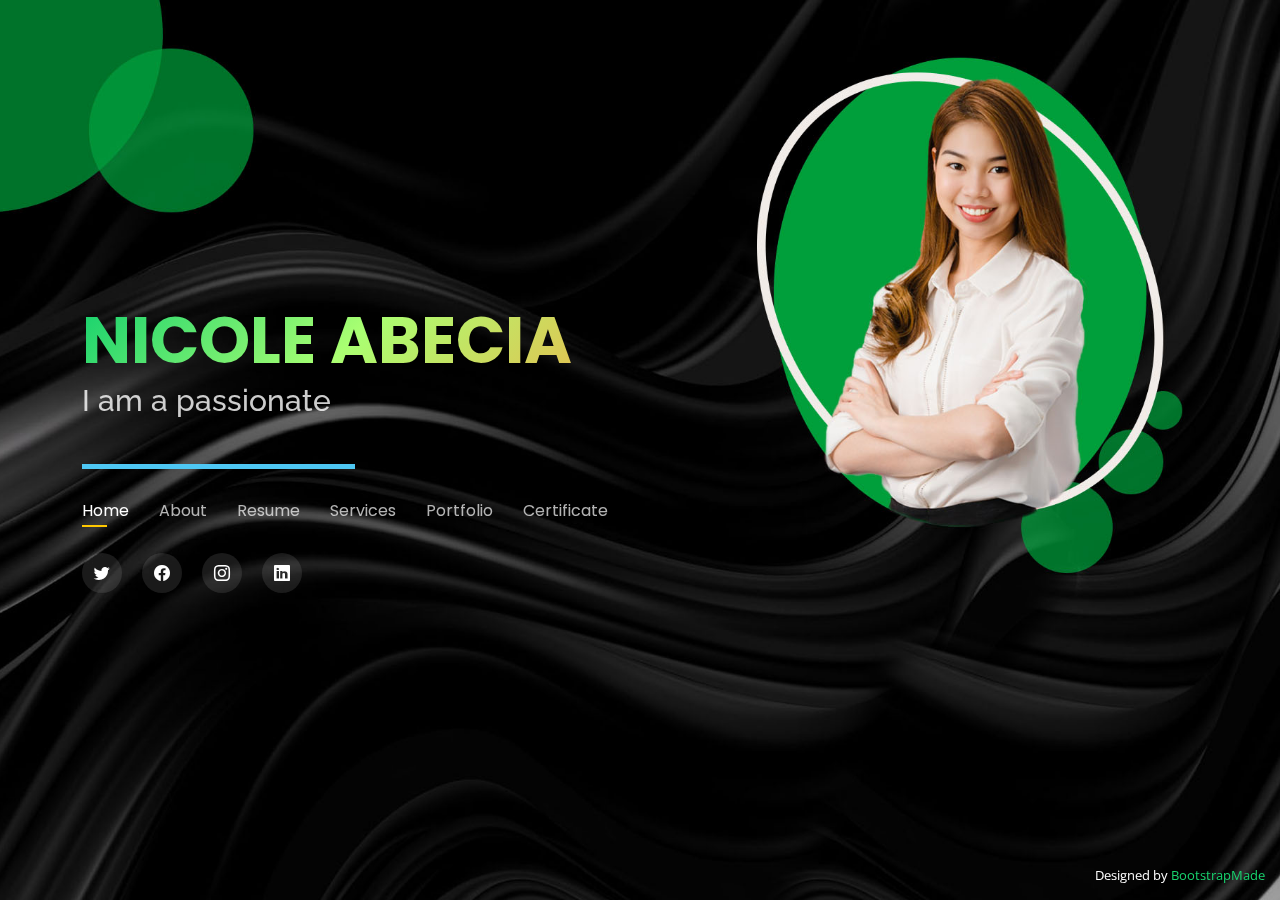
==== commit 0a2ad81e: "Change header design" ====
--- a/index.html
+++ b/index.html
@@ -54,7 +54,15 @@
         <a href="index.html"></a>Nicole Abecia</h1>
       <!-- Uncomment below if you prefer to use an image logo -->
       <!-- <a href="index.html" class="mr-auto"><img src="assets/img/logo.png" alt="" class="img-fluid"></a> -->
-      <h2>I'm a passionate 5 years<span> Graphic Designer </span> </h2>
+      <div class=" text">
+      <h2> I am a passionate
+        <div id="flip">
+        <div><div> Graphic Designer </div></div>
+        <div><div> UI/UX Designer </div></div>
+        <div><div> Frontend Developer </div></div>
+      </div>
+       </h2>
+      </div>
 
       <nav id="navbar" class="navbar">
         <ul>
--- a/assets/css/style.css
+++ b/assets/css/style.css
@@ -100,7 +100,7 @@
   -webkit-text-fill-color: transparent;
   animation: textclip 2s linear infinite;
   display: inline-block;
-  font-size: 60px;
+  font-size: 65px;
 }
 @keyframes textclip {
   to {
@@ -115,8 +115,9 @@
 }
 
 #header h2 {
-  font-size: 24px;
-  margin-top: 20px;
+  font-size: 30px;
+  margin-top: 10px;
+  margin-bottom: 10px;
   color: rgba(255, 255, 255, 0.8);
 }
 
@@ -132,7 +133,7 @@
 }
 
 #header .social-links {
-  margin-top: 40px;
+  margin-top: 30px;
   display: flex;
 }
 
@@ -144,7 +145,7 @@
   background: rgba(255, 255, 255, 0.1);
   color: #fff;
   line-height: 1;
-  margin-right: 8px;
+  margin-right: 20px;
   border-radius: 50%;
   width: 40px;
   height: 40px;
@@ -163,14 +164,14 @@
     font-size: 35px;
   }
   #header h1 {
-    padding-top: 100%;
+    padding-top: 120%;
     font-size: 30px;
     font-family: 'Trebuchet MS', 'Lucida Sans Unicode', 'Lucida Grande', 'Lucida Sans', Arial, sans-serif;
   }
 
   #header h2 {
     font-size: 25px;
-    line-height: 30px;
+    line-height: 40px;
     text-align: center;
   }
 
@@ -251,6 +252,61 @@
     font-size: 26px;
   }
 }
+/*--- effects h2 ---*/
+@import url('https://fonts.googleapis.com/css?family=Roboto:700');
+.container-fluid {
+  color:#999;
+  font-size:36px;
+  font-weight:bold;
+  padding-top:300px;  
+  position:fixed;
+  width:100%;
+  bottom:45%;
+  display:block;
+  line-height: 10%;
+}
+
+#flip {
+  height:50px;
+  overflow:hidden;
+
+}
+
+#flip > div > div {
+  color:#fff;
+  padding:1px 12px;
+  height:50px;
+  margin-bottom:45px;
+  margin-top: 45px;
+  display:inline-block;
+  text-align: center;
+  font-weight: bold;
+}
+
+#flip div:first-child {
+  animation: show 5s linear infinite;
+}
+
+#flip div div {
+  background:#ffa341;
+}
+#flip div:first-child div {
+  background:#4ec7f3;
+}
+#flip div:last-child div {
+  background:#15bb62;
+}
+
+@keyframes show {
+  0% {margin-top:-270px;}
+  5% {margin-top:-180px;}
+  33% {margin-top:-180px;}
+  38% {margin-top:-90px;}
+  66% {margin-top:-90px;}
+  71% {margin-top:0px;}
+  99.99% {margin-top:0px;}
+  100% {margin-top:-270px;}
+}
 
 /*--------------------------------------------------------------
 # Navigation Menu
@@ -260,7 +316,7 @@
 */
 .navbar {
   padding: 0;
-  margin-top: 35px;
+  margin-top: 30px;
 }
 
 .navbar ul {
@@ -1302,6 +1358,9 @@
 	transform: translateY(-4px);
 }
 
+/*loader*/
+
+
 
 
 /*--------------------------------------------------------------
